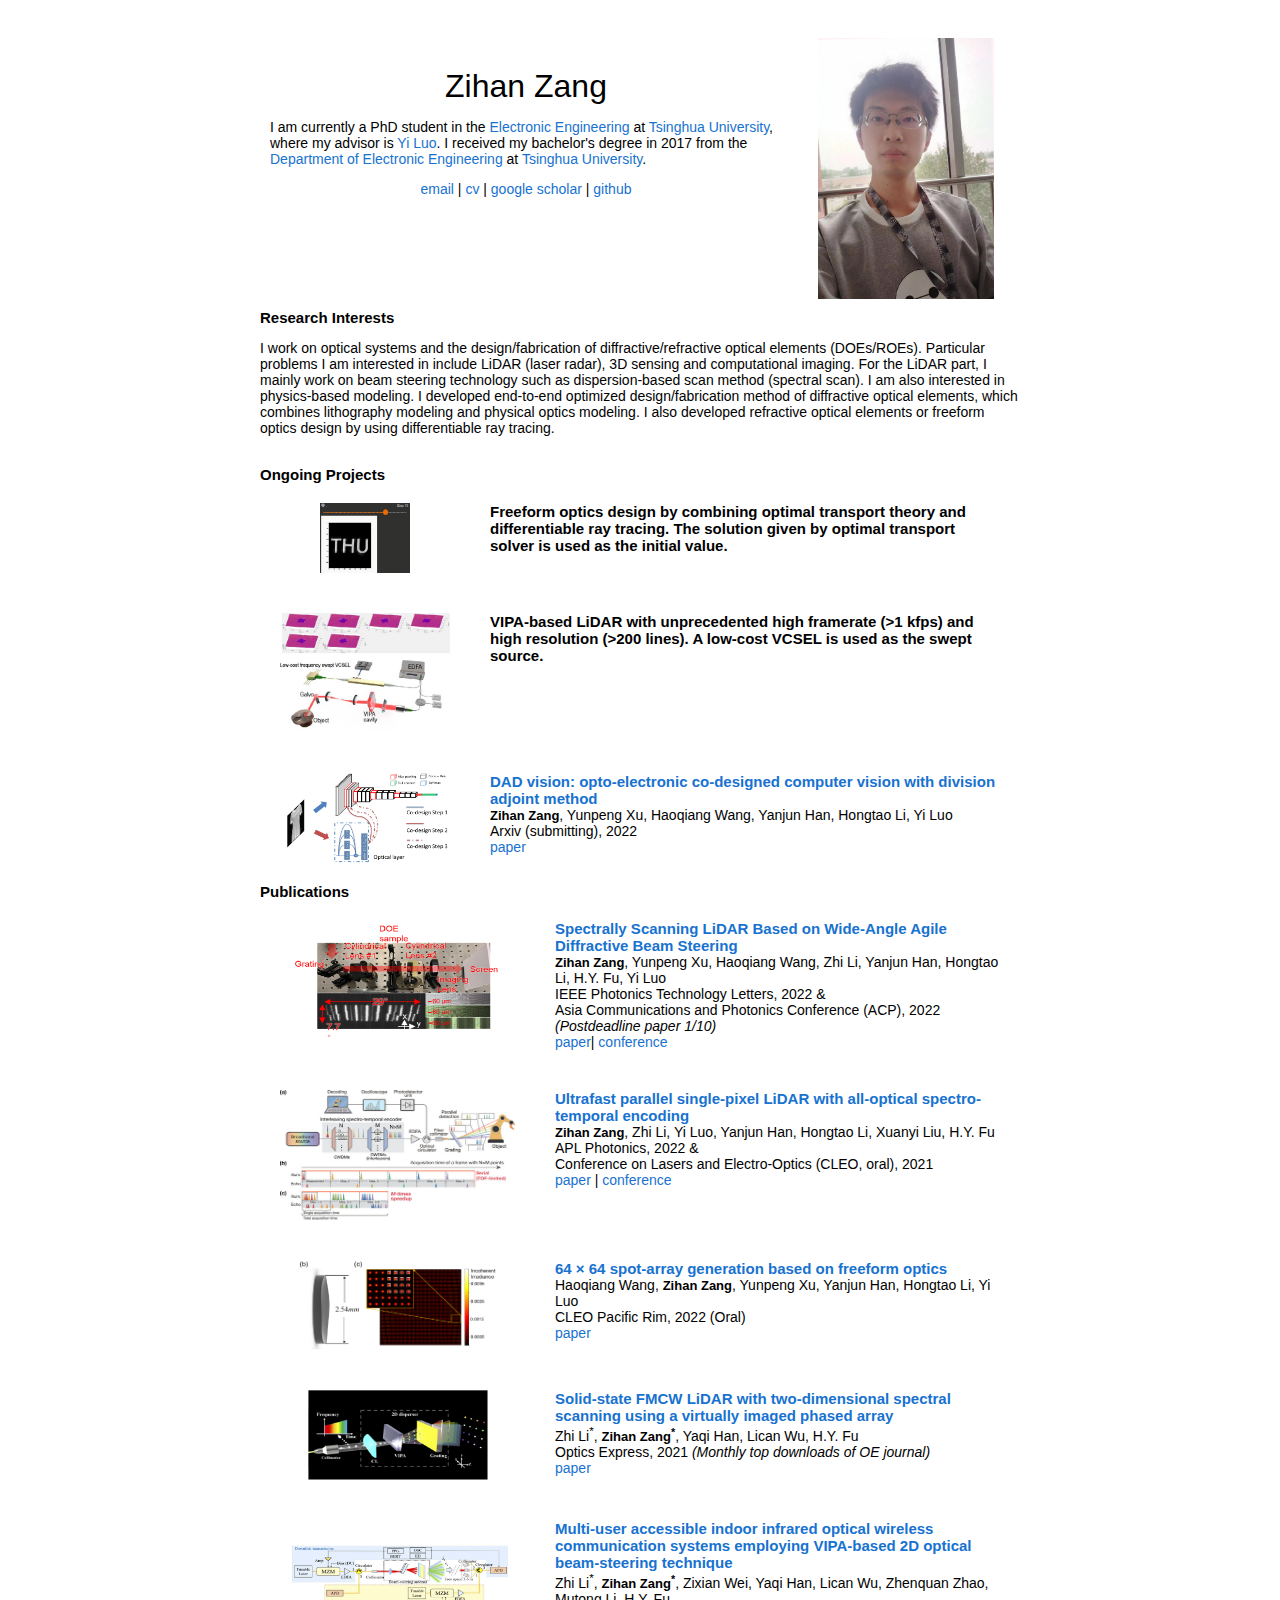
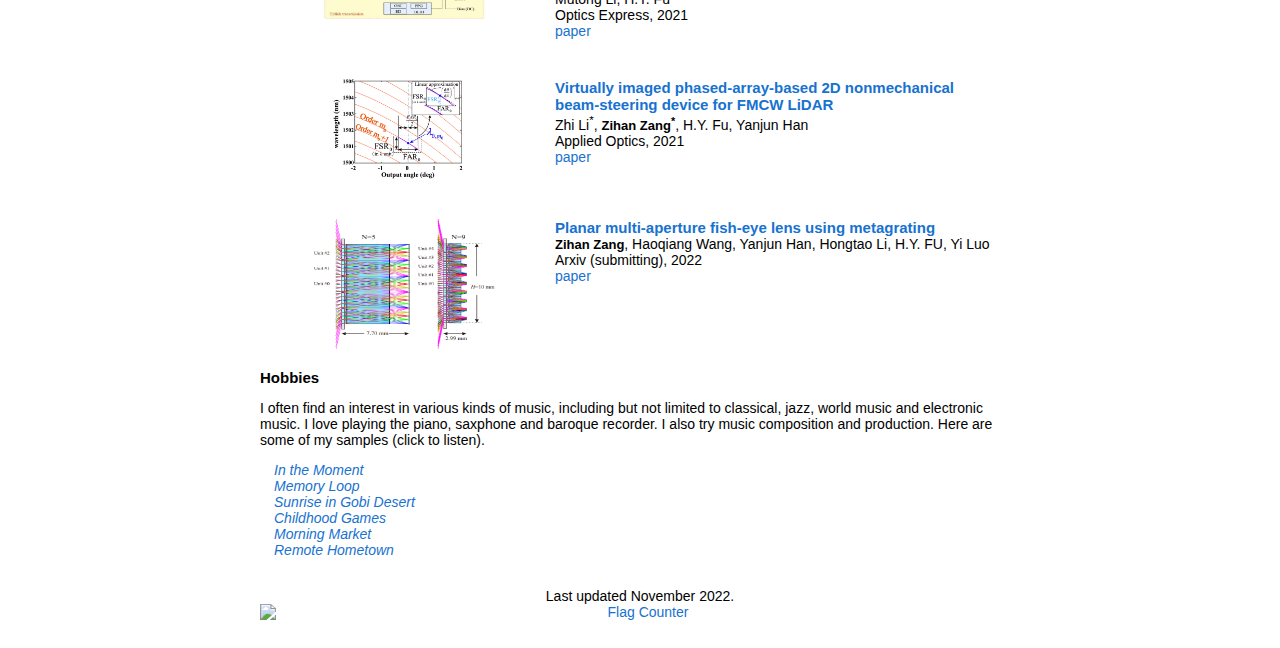
==== index.html @ 3bca5984 "ok" ====
<!DOCTYPE html PUBLIC "-//W3C//DTD HTML 4.01 Transitional//EN">
<html><head>
	<meta name="description" content="Zihan Zang">
	<meta name="keywords" content="zihan zang, computational imaging, interferometry, tsinghua university, thu">
	<meta http-equiv="Content-Type" content="text/html; charset=windows-1252">
	<link href="index_files/css.css" rel="stylesheet" type="text/css">
	<link rel="stylesheet" href="https://cdnjs.cloudflare.com/ajax/libs/font-awesome/4.7.0/css/font-awesome.min.css">
	<style type="text/css">
/* Stolen from Sergey */
/* CSS and a lot of HTML copied from Jon Barron's website. */
	a {
		color: #1772d0;
		text-decoration:none;
	}
	a:focus, a:hover { 
		color: #f09228;
		text-decoration:none;
	}
	table {
		border-collapse: collapse;
		border-spacing: 0;
	}
	body,td {
		font-family: 'Lato', Verdana, Helvetica, sans-serif;
		font-size: 14px
	}
	th {
		font-family: 'Lato', Verdana, Helvetica, sans-serif;
		font-size: 14px;
		height:100px;
		border-spacing: 0px
	}
	img {
		display: block;
  		margin-left: auto;
  		margin-right: auto;
	}
	strong {
		font-family: 'Lato', Verdana, Helvetica, sans-serif;
		font-size: 13px
	}
	</style>
	<title>Zihan Zang</title>
</head>

<body>
<table align="center" border="0" cellpadding="20" width="800">
<tbody>
<tr>
	<td>
	<table align="center" border="0" cellpadding="10" width="100%">
	<tbody>
	<tr>
		<td valign="top" width="70%">
		<p align="center">&nbsp;</p>
		<p align="center"><font size="6">Zihan Zang</font></p>

		<p>
            I am currently a PhD student in the <a href="https://www.ee.tsinghua.edu.cn/en/">Electronic Engineering</a> at <a href="https://www.tsinghua.edu.cn/en/">Tsinghua University</a>, where my advisor is <a href="https://www.ee.tsinghua.edu.cn/en/info/1054/1212.htm">Yi Luo</a>. I received my bachelor's degree in 2017 from the <a href="https://www.ee.tsinghua.edu.cn/en/">Department of Electronic Engineering</a> at <a href="https://www.tsinghua.edu.cn/en/">Tsinghua University</a>.
        </p>
		<p align="center">
            <a href="mailto:zangzh17@mails.tsinghua.edu.cn">email</a> | <a href="index_files/CV_zihan_zang.pdf">cv</a> | <a href="https://scholar.google.com/citations?user=pmxGVk8AAAAJ">google scholar</a> | <a href="https://github.com/zangzh17/">github</a>
		</p>
		</td>
		<td width="30%"><img width="85%" src="index_files/photo.jpg" alt="that's me"></td>
	</tr>
	</tbody>
	</table>

	<!-- <p><span class="heading">Visit our group website: <a href="http://xxx">group name</a>.</span></p> -->

	<span class="heading">Research Interests</span>
	<p>
		I work on optical systems and the design/fabrication of diffractive/refractive optical elements (DOEs/ROEs). Particular problems I am interested in include LiDAR (laser radar), 3D sensing and computational imaging. For the LiDAR part, I mainly work on beam steering technology such as dispersion-based scan method (spectral scan). I am also interested in physics-based modeling. I developed end-to-end optimized design/fabrication method of diffractive optical elements, which combines lithography modeling and physical optics modeling. I also developed refractive optical elements or freeform optics design by using differentiable ray tracing.
	</p><br />

	<span class="heading">Ongoing Projects</span>
	<table align="center" border="0" cellpadding="20" width="100%">
	<tbody>
		<tr>
			<td width="25%"><img src="index_files/freeform_opt.gif" alt="vision" style="border-style: none" height="70" width="90"></td>
			<td valign="top" width="75%">
			<p><span class="heading">
				Freeform optics design by combining optimal transport theory and differentiable ray tracing. The solution given by optimal transport solver is used as the initial value.</span>
			</p>
			</td>
		</tr>
		<tr>
			<td width="25%"><img src="index_files/fast_lidar.jpg" alt="vision" style="border-style: none" height="120" width="170"></td>
			<td valign="top" width="75%">
			<p><span class="heading">
				VIPA-based LiDAR with unprecedented high framerate (>1 kfps) and high resolution (>200 lines). A low-cost VCSEL is used as the swept source.</span>
			</p>
			</td>
		</tr>
		<tr>
			<td width="15%"><img src="index_files/vision.png" alt="vision" style="border-style: none" height="90" width="170"></td>
			<td valign="top" width="85%">
			<p>
				<a href="index_files/vision.pdf" id="vision"><span class="heading">DAD vision: opto-electronic co-designed computer vision with division adjoint method</span></a><br />
				<strong>Zihan Zang</strong>, Yunpeng Xu, Haoqiang Wang, Yanjun Han, Hongtao Li, Yi Luo<br />
				Arxiv (submitting), 2022 <br />
				<a href="index_files/vision.pdf">paper</a>
			</p>
			</td>
		</tr>
	</tbody></table>

	<span class="heading">Publications</span>
	<table align="center" border="0" cellpadding="20" width="100%">
	<tbody>

	<tr>
		<td width="15%"><img src="index_files/lidar1.png" alt="lidar1" style="border-style: none" height="130" width="220"></td>
		<td valign="top" width="85%">
		<p>
			<a href="https://ieeexplore.ieee.org/abstract/document/9826837/" id="lidar1"><span class="heading">Spectrally Scanning LiDAR Based on Wide-Angle Agile Diffractive Beam Steering</span></a><br />
			<strong>Zihan Zang</strong>, Yunpeng Xu, Haoqiang Wang, Zhi Li, Yanjun Han, Hongtao Li, H.Y. Fu, Yi Luo<br />
			IEEE Photonics Technology Letters, 2022 &<br />
			Asia Communications and Photonics Conference (ACP), 2022 <i>(Postdeadline paper 1/10)</i><br />
			<a href="https://ieeexplore.ieee.org/abstract/document/9826837/">paper</a>| <a href="https://opg.optica.org/abstract.cfm?uri=acpc-2021-T4D.6">conference</a>
		</p>
		</td>
	</tr>

	<tr>
		<td width="15%"><img src="index_files/lidar2.jpg" alt="lidar2" style="border-style: none" height="130" width="235"></td>
		<td valign="top" width="85%">
		<p>
			<a href="https://aip.scitation.org/doi/full/10.1063/5.0071885" id="lidar2"><span class="heading">Ultrafast parallel single-pixel LiDAR with all-optical spectro-temporal encoding</span></a><br />
			<strong>Zihan Zang</strong>, Zhi Li, Yi Luo, Yanjun Han, Hongtao Li, Xuanyi Liu, H.Y. Fu<br />
			APL Photonics, 2022 & <br />
			Conference on Lasers and Electro-Optics (CLEO, oral), 2021 <br />
			<a href="https://aip.scitation.org/doi/full/10.1063/5.0071885">paper</a> | <a href="https://ieeexplore.ieee.org/abstract/document/9571483/">conference</a>
		</p>
		</td>
	</tr>

	<tr>
		<td width="15%"><img src="index_files/freeform.png" alt="freeform" style="border-style: none" height="90" width="200"></td>
		<td valign="top" width="85%">
		<p>
			<a href="index_files/freeform.pdf" id="spot"><span class="heading">64 &times; 64 spot-array generation based on freeform optics</span></a><br />
			Haoqiang Wang, <strong>Zihan Zang</strong>, Yunpeng Xu, Yanjun Han, Hongtao Li, Yi Luo<br />
			CLEO Pacific Rim, 2022 (Oral)<br />
			<a href="index_files/freeform.pdf">paper</a>
		</p>
		</td>
	</tr>
	
	<tr>
		<td width="15%"><img src="index_files/lidar2d.jpg" alt="lidar2d" style="border-style: none" height="90" width="180"></td>
		<td valign="top" width="85%">
		<p>
			<a href="https://opg.optica.org/abstract.cfm?uri=oe-29-11-16547" id="lidar2d"><span class="heading">Solid-state FMCW LiDAR with two-dimensional spectral scanning using a virtually imaged phased array</span></a><br />
			Zhi Li<sup>*</sup>, <strong>Zihan Zang<sup>*</sup></strong>, Yaqi Han, Lican Wu, H.Y. Fu<br />
			Optics Express, 2021 <i>(Monthly top downloads of OE journal)</i><br />
		<a href="https://opg.optica.org/abstract.cfm?uri=oe-29-11-16547">paper</a>
		</p>
		</td>
	</tr>
	<tr>
		<td width="15%"><img src="index_files/comm.png" alt="comm" style="border-style: none" height="80" width="220"></td>
		<td valign="top" width="85%">
		<p>
			<a href="https://opg.optica.org/abstract.cfm?uri=oe-29-13-20175" id="comm"><span class="heading">Multi-user accessible indoor infrared optical wireless communication systems employing VIPA-based 2D optical beam-steering technique</span></a><br />
			Zhi Li<sup>*</sup>, <strong>Zihan Zang<sup>*</sup></strong>, Zixian Wei, Yaqi Han, Lican Wu, Zhenquan Zhao, Mutong Li, H.Y. Fu<br />
			Optics Express, 2021 <br />
		<a href="https://opg.optica.org/abstract.cfm?uri=oe-29-13-20175">paper</a>
		</p>
		</td>
	</tr>

	<tr>
		<td width="15%"><img src="index_files/vipa.jpg" alt="vipa" style="border-style: none" height="100" width="130"></td>
		<td valign="top" width="85%">
		<p>
			<a href="https://opg.optica.org/abstract.cfm?uri=ao-60-8-2177" id="vipa"><span class="heading">Virtually imaged phased-array-based 2D nonmechanical beam-steering device for FMCW LiDAR</span></a><br />
			Zhi Li<sup>*</sup>, <strong>Zihan Zang<sup>*</sup></strong>, H.Y. Fu, Yanjun Han<br />
			Applied Optics, 2021<br />
			<a href="https://opg.optica.org/abstract.cfm?uri=ao-60-8-2177">paper</a>
		</p>
		</td>
	</tr>

	<tr>
		<td width="15%"><img src="index_files/lens.png" alt="lens" style="border-style: none" height="130" width="200"></td>
		<td valign="top" width="85%">
		<p>
			<a href="https://arxiv.org/abs/2106.07872" id="lens"><span class="heading">Planar multi-aperture fish-eye lens using metagrating</span></a><br />
			<strong>Zihan Zang</strong>, Haoqiang Wang, Yanjun Han, Hongtao Li, H.Y. FU, Yi Luo<br />
			Arxiv (submitting), 2022<br />
			<a href="https://arxiv.org/abs/2106.07872">paper</a>
		</p>
		</td>
	</tr>
	

	</tbody></table>

	<span class="heading">Hobbies</span>
	<p>
		I often find an interest in various kinds of music, including but not limited to classical, jazz, world music and electronic music. I love playing the piano, saxphone and baroque recorder. I also try music composition and production. Here are some of my samples (click to listen). <br />
	</p>
	<p>
		&emsp;<a href="index_files/In-the-Moment.mp3"><i>In the Moment</i></a> <br/>
		&emsp;<a href="index_files/Memory-Loop.mp3"><i>Memory Loop</i></a> <br/>
		&emsp;<a href="index_files/Sunrise-in-Gobi-Desert.mp3"><i>Sunrise in Gobi Desert</i></a> <br/>
		&emsp;<a href="index_files/Childhood-Games.mp3"><i>Childhood Games</i></a> <br/>
		&emsp;<a href="index_files/Morning-Market.mp3"><i>Morning Market</i></a> <br/>
		&emsp;<a href="index_files/Remote-Hometown.mp3"><i>Remote Hometown</i></a> <br/>
	</p><br />

<!-- <span class="heading">Teaching</span>
	<p><a href="http://xxx"><span class="heading">CS283 Computer Vision - Fall 2010, 2012-2016 (Harvard, teaching fellow)</span></a></p> -->

<!-- <span class="heading">Code</span>
	<p>Code for projects is hosted at the <a href="https://github.com/xxx">xxx account</a>. I use the coding and style conventions described <a href="https://github.com/igkiou/cpp_dev">here</a> in all of my projects.</p> -->

<div style="text-align:center; vertical-align:middle;">
	<span>Last updated November 2022.</span> <a href="https://info.flagcounter.com/65yp"><img src="https://s01.flagcounter.com/count/65yp/bg_FFFFFF/txt_000000/border_CCCCCC/columns_3/maxflags_12/viewers_0/labels_0/pageviews_0/flags_0/percent_0/" alt="Flag Counter" border="0"></a>
</div>

</body></html>
---- index_files/css.css ----
@font-face {
    font-family: 'Lato';
    font-style: normal;
    font-weight: 400;
    src: local('Lato Regular'), local('Lato-Regular'), url(http://themes.googleusercontent.com/static/fonts/lato/v6/9k-RPmcnxYEPm8CNFsH2gg.woff) format('woff');
  }
  @font-face {
    font-family: 'Lato';
    font-style: normal;
    font-weight: 700;
    src: local('Lato Bold'), local('Lato-Bold'), url(http://themes.googleusercontent.com/static/fonts/lato/v6/wkfQbvfT_02e2IWO3yYueQ.woff) format('woff');
  }
  @font-face {
    font-family: 'Lato';
    font-style: italic;
    font-weight: 400;
    src: local('Lato Italic'), local('Lato-Italic'), url(http://themes.googleusercontent.com/static/fonts/lato/v6/oUan5VrEkpzIazlUe5ieaA.woff) format('woff');
  }
  @font-face {
    font-family: 'Lato';
    font-style: italic;
    font-weight: 700;
    src: local('Lato Bold Italic'), local('Lato-BoldItalic'), url(http://themes.googleusercontent.com/static/fonts/lato/v6/HkF_qI1x_noxlxhrhMQYED8E0i7KZn-EPnyo3HZu7kw.woff) format('woff');
  }
  
  .heading {
    font-family: 'Lato',Verdana,Helvetica,sans-serif;
    font-size: 15px;
    font-weight: 700;
  }
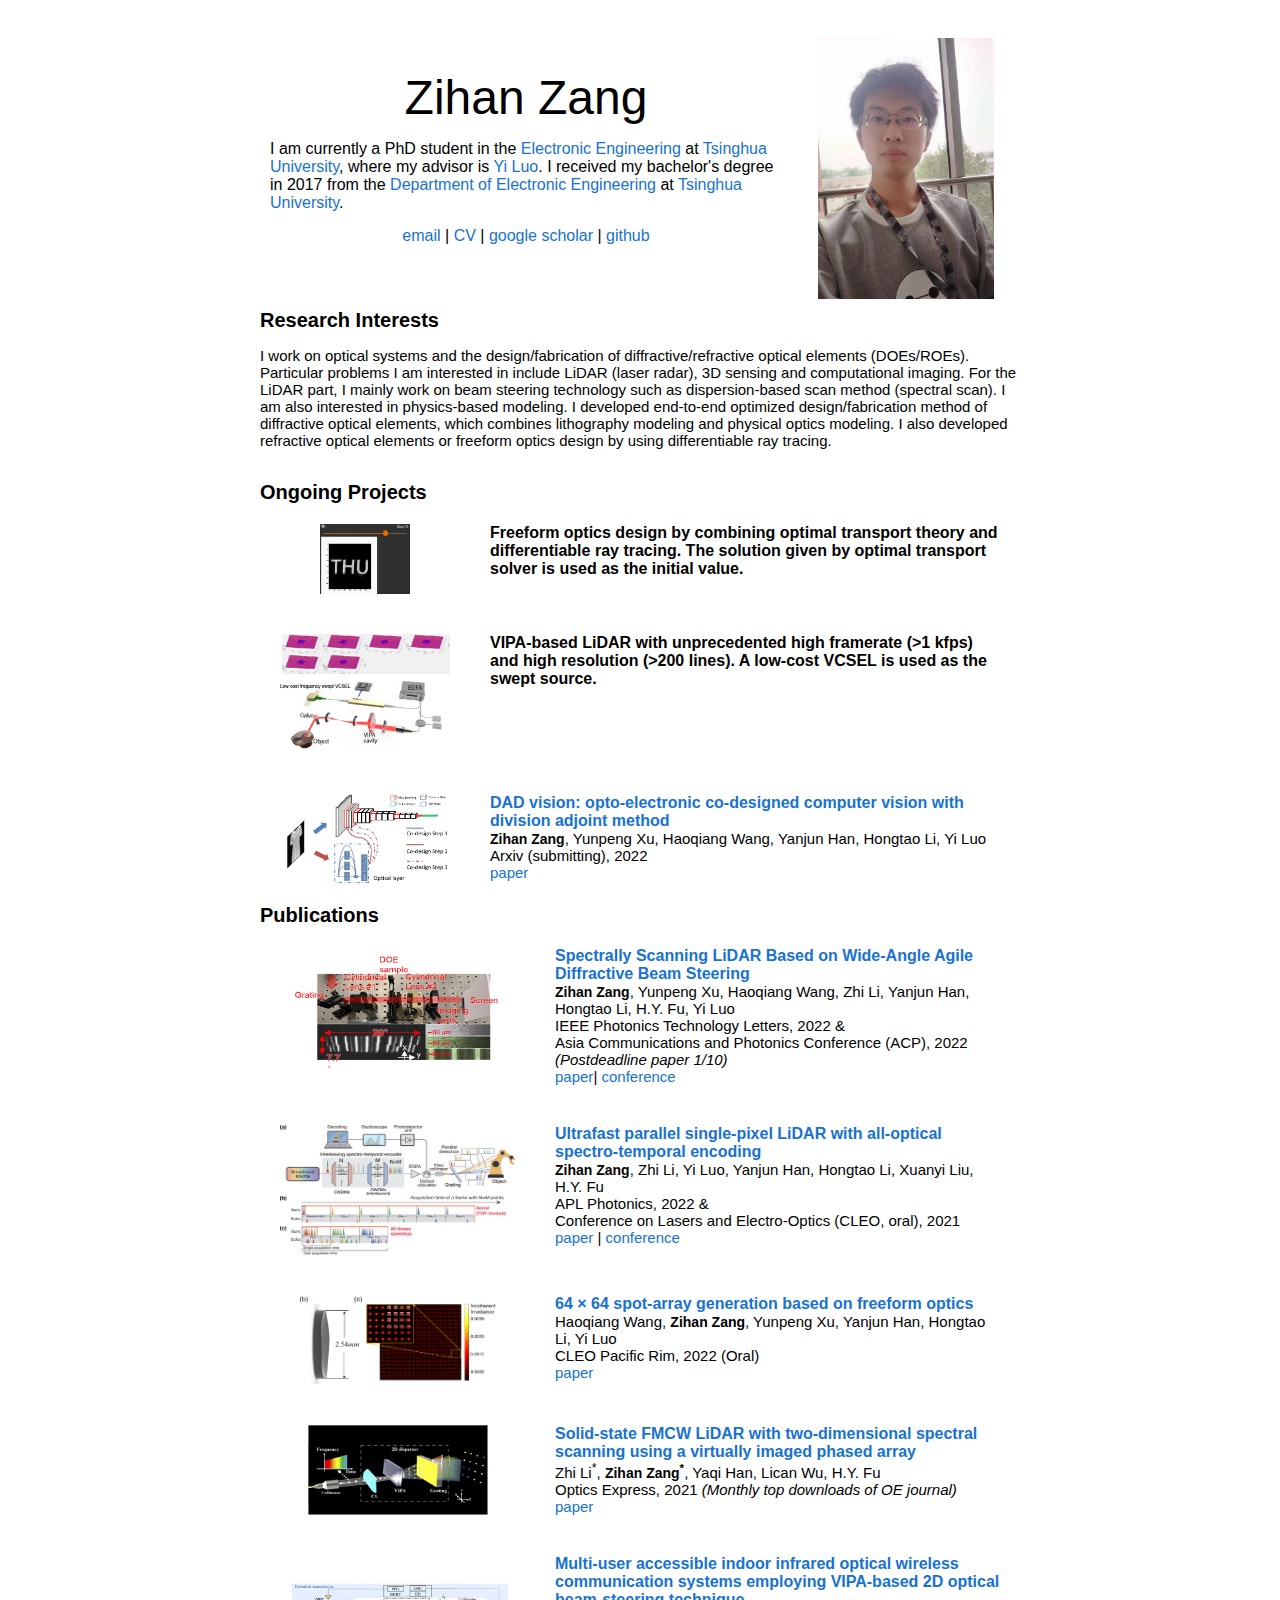
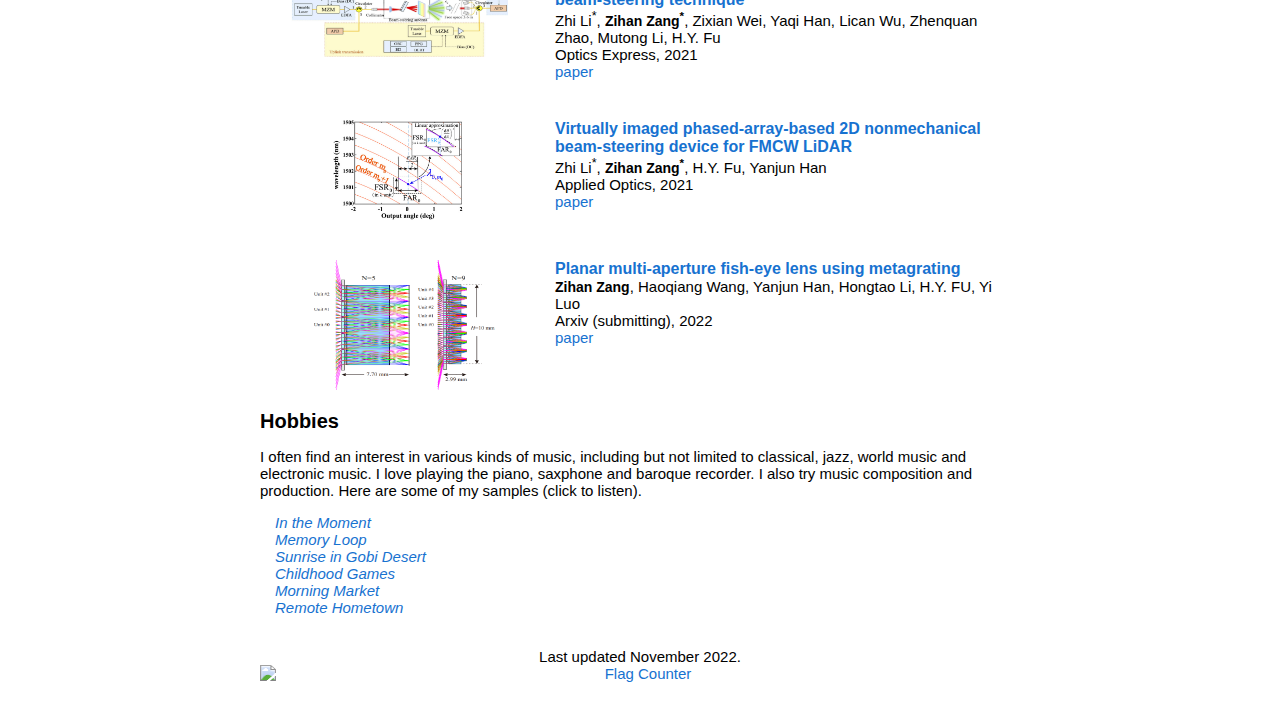
==== commit 18eaee89: "ok" ====
--- a/index.html
+++ b/index.html
@@ -22,11 +22,11 @@
 	}
 	body,td {
 		font-family: 'Lato', Verdana, Helvetica, sans-serif;
-		font-size: 14px
+		font-size: 15px
 	}
 	th {
 		font-family: 'Lato', Verdana, Helvetica, sans-serif;
-		font-size: 14px;
+		font-size: 15px;
 		height:100px;
 		border-spacing: 0px
 	}
@@ -37,7 +37,7 @@
 	}
 	strong {
 		font-family: 'Lato', Verdana, Helvetica, sans-serif;
-		font-size: 13px
+		font-size: 14px
 	}
 	</style>
 	<title>Zihan Zang</title>
@@ -53,13 +53,15 @@
 	<tr>
 		<td valign="top" width="70%">
 		<p align="center">&nbsp;</p>
-		<p align="center"><font size="6">Zihan Zang</font></p>
-
-		<p>
+		<p align="center"><font size="7">Zihan Zang</font></p>
+
+		<p><font size="3">
             I am currently a PhD student in the <a href="https://www.ee.tsinghua.edu.cn/en/">Electronic Engineering</a> at <a href="https://www.tsinghua.edu.cn/en/">Tsinghua University</a>, where my advisor is <a href="https://www.ee.tsinghua.edu.cn/en/info/1054/1212.htm">Yi Luo</a>. I received my bachelor's degree in 2017 from the <a href="https://www.ee.tsinghua.edu.cn/en/">Department of Electronic Engineering</a> at <a href="https://www.tsinghua.edu.cn/en/">Tsinghua University</a>.
+			</font>
         </p>
-		<p align="center">
-            <a href="mailto:zangzh17@mails.tsinghua.edu.cn">email</a> | <a href="index_files/CV_zihan_zang.pdf">cv</a> | <a href="https://scholar.google.com/citations?user=pmxGVk8AAAAJ">google scholar</a> | <a href="https://github.com/zangzh17/">github</a>
+		<p align="center"><font size="3">
+            <a href="mailto:zangzh17@mails.tsinghua.edu.cn">email</a> | <a href="index_files/CV_zihan_zang.pdf">CV</a> | <a href="https://scholar.google.com/citations?user=pmxGVk8AAAAJ">google scholar</a> | <a href="https://github.com/zangzh17/">github</a>
+		</font>
 		</p>
 		</td>
 		<td width="30%"><img width="85%" src="index_files/photo.jpg" alt="that's me"></td>
@@ -69,12 +71,12 @@
 
 	<!-- <p><span class="heading">Visit our group website: <a href="http://xxx">group name</a>.</span></p> -->
 
-	<span class="heading">Research Interests</span>
+	<span class="h1">Research Interests</span>
 	<p>
 		I work on optical systems and the design/fabrication of diffractive/refractive optical elements (DOEs/ROEs). Particular problems I am interested in include LiDAR (laser radar), 3D sensing and computational imaging. For the LiDAR part, I mainly work on beam steering technology such as dispersion-based scan method (spectral scan). I am also interested in physics-based modeling. I developed end-to-end optimized design/fabrication method of diffractive optical elements, which combines lithography modeling and physical optics modeling. I also developed refractive optical elements or freeform optics design by using differentiable ray tracing.
 	</p><br />
 
-	<span class="heading">Ongoing Projects</span>
+	<span class="h1">Ongoing Projects</span>
 	<table align="center" border="0" cellpadding="20" width="100%">
 	<tbody>
 		<tr>
@@ -106,7 +108,7 @@
 		</tr>
 	</tbody></table>
 
-	<span class="heading">Publications</span>
+	<span class="h1">Publications</span>
 	<table align="center" border="0" cellpadding="20" width="100%">
 	<tbody>
 
@@ -198,7 +200,7 @@
 
 	</tbody></table>
 
-	<span class="heading">Hobbies</span>
+	<span class="h1">Hobbies</span>
 	<p>
 		I often find an interest in various kinds of music, including but not limited to classical, jazz, world music and electronic music. I love playing the piano, saxphone and baroque recorder. I also try music composition and production. Here are some of my samples (click to listen). <br />
 	</p>
--- a/index_files/css.css
+++ b/index_files/css.css
@@ -25,6 +25,11 @@
   
   .heading {
     font-family: 'Lato',Verdana,Helvetica,sans-serif;
-    font-size: 15px;
+    font-size: 16px;
+    font-weight: 700;
+  }
+  .h1 {
+    font-family: 'Lato',Verdana,Helvetica,sans-serif;
+    font-size: 20px;
     font-weight: 700;
   }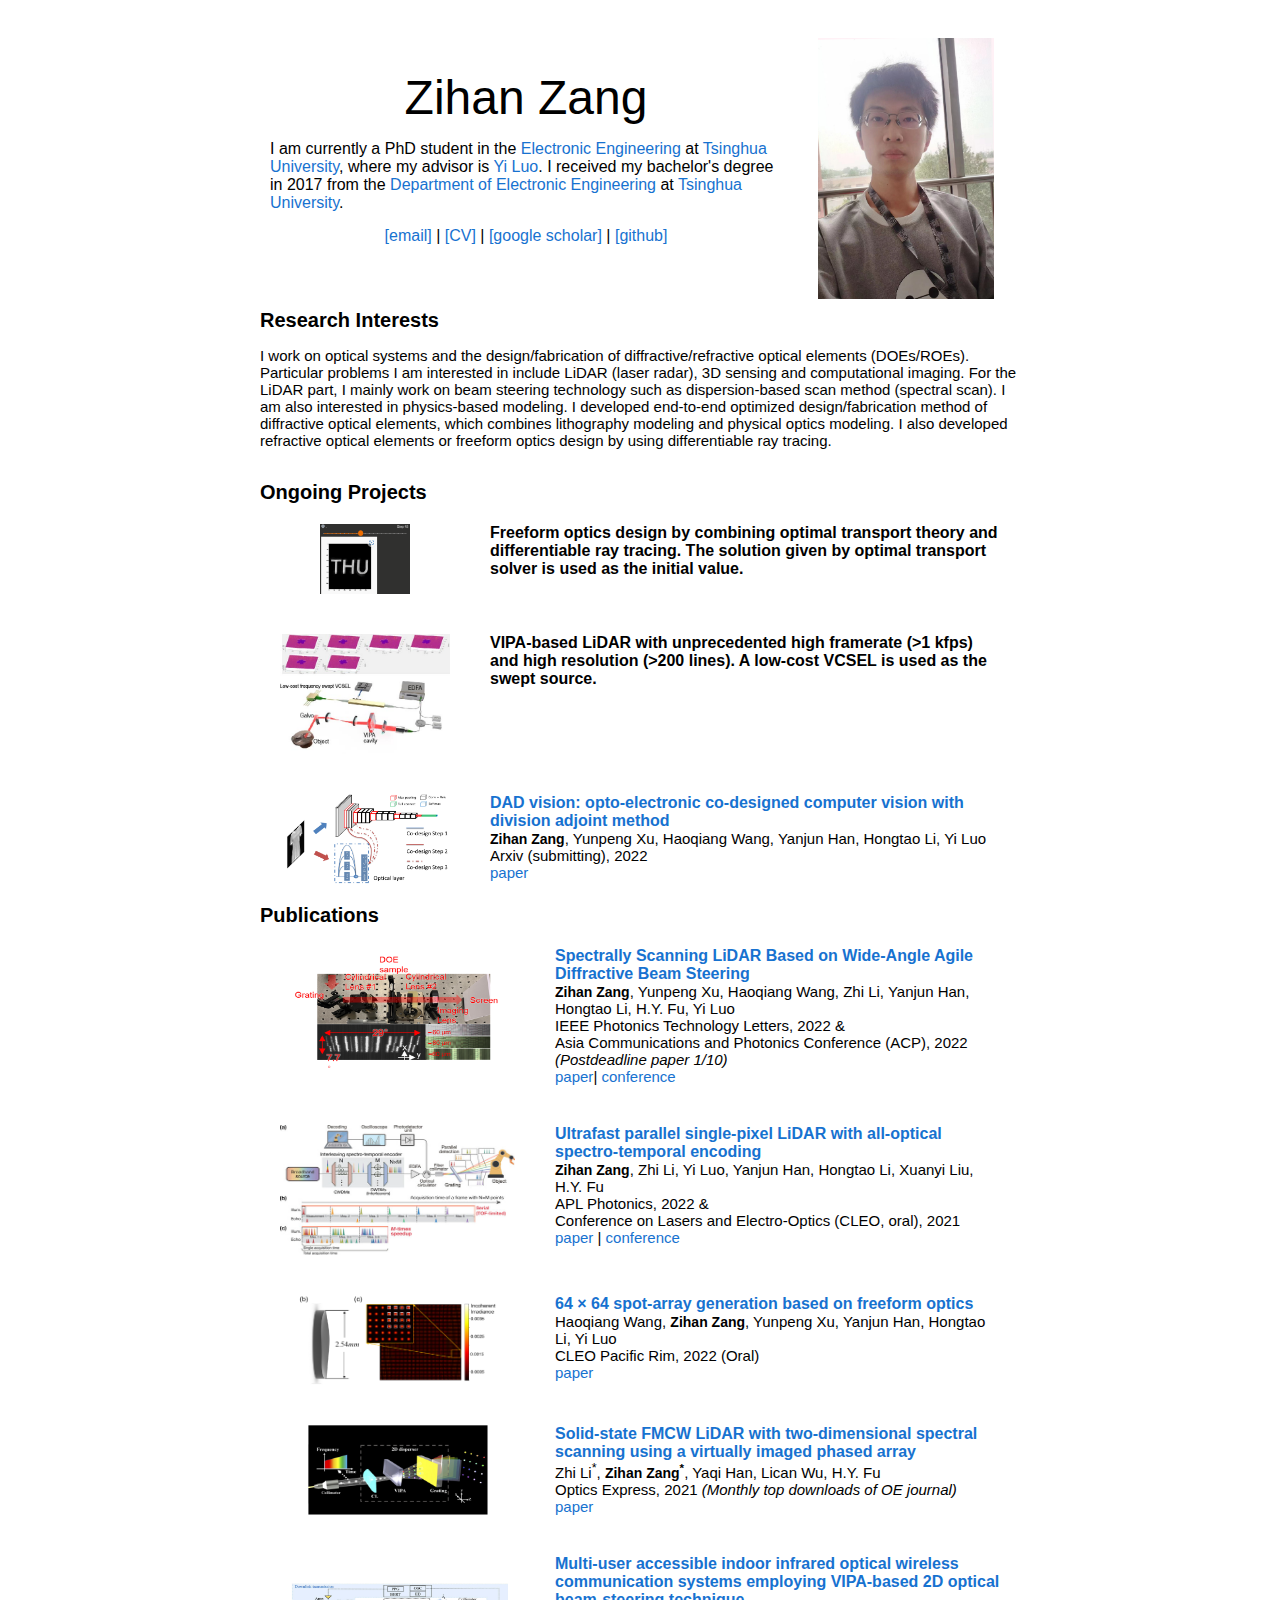
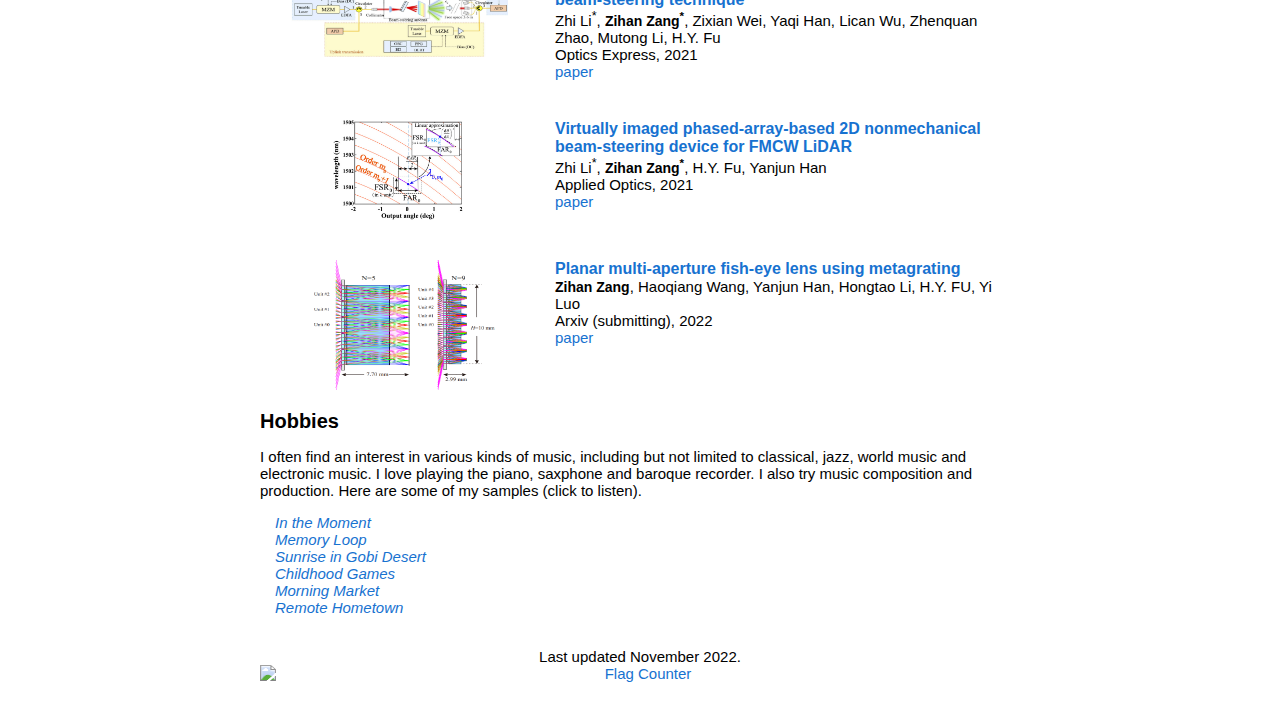
==== commit 58b48325: "ok" ====
--- a/index.html
+++ b/index.html
@@ -60,7 +60,7 @@
 			</font>
         </p>
 		<p align="center"><font size="3">
-            <a href="mailto:zangzh17@mails.tsinghua.edu.cn">email</a> | <a href="index_files/CV_zihan_zang.pdf">CV</a> | <a href="https://scholar.google.com/citations?user=pmxGVk8AAAAJ">google scholar</a> | <a href="https://github.com/zangzh17/">github</a>
+            <a href="mailto:zangzh17@mails.tsinghua.edu.cn">[email]</a> | <a href="index_files/CV_zihan_zang.pdf">[CV]</a> | <a href="https://scholar.google.com/citations?user=pmxGVk8AAAAJ">[google scholar]</a> | <a href="https://github.com/zangzh17/">[github]</a>
 		</font>
 		</p>
 		</td>
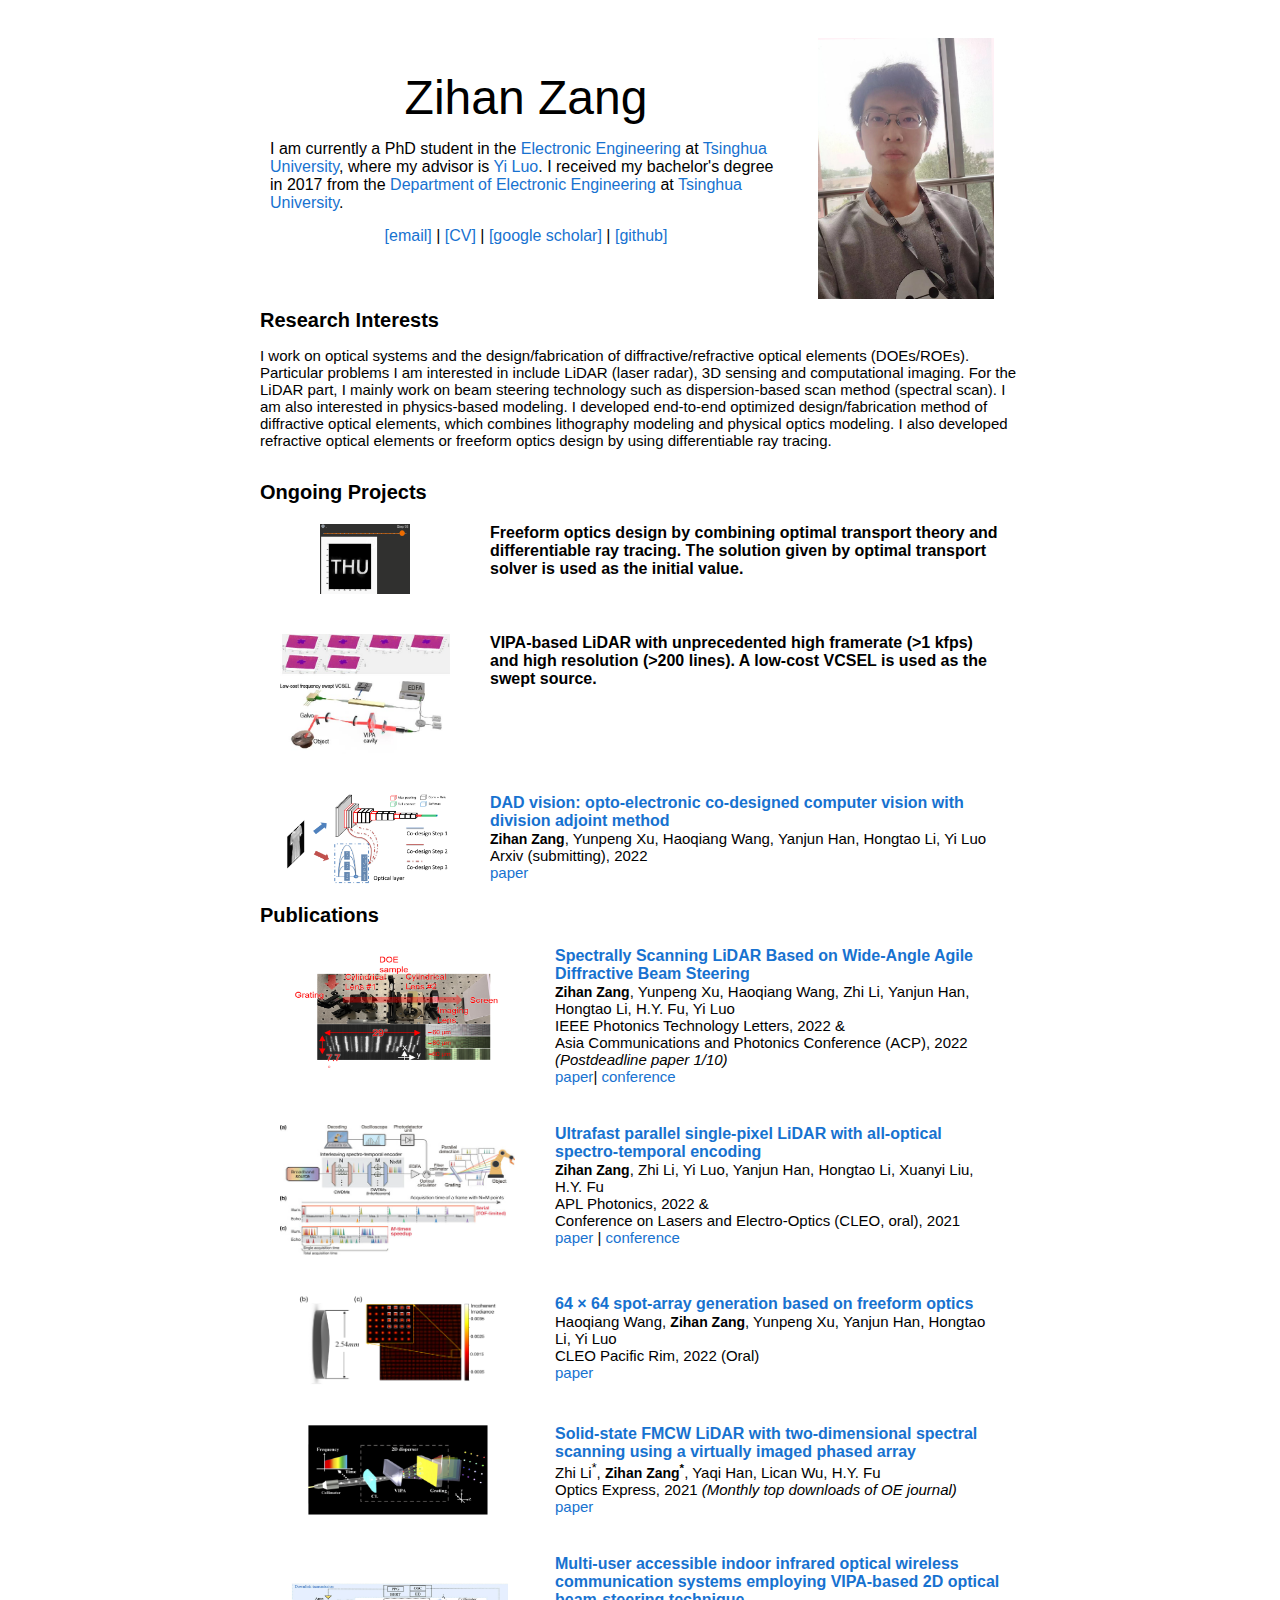
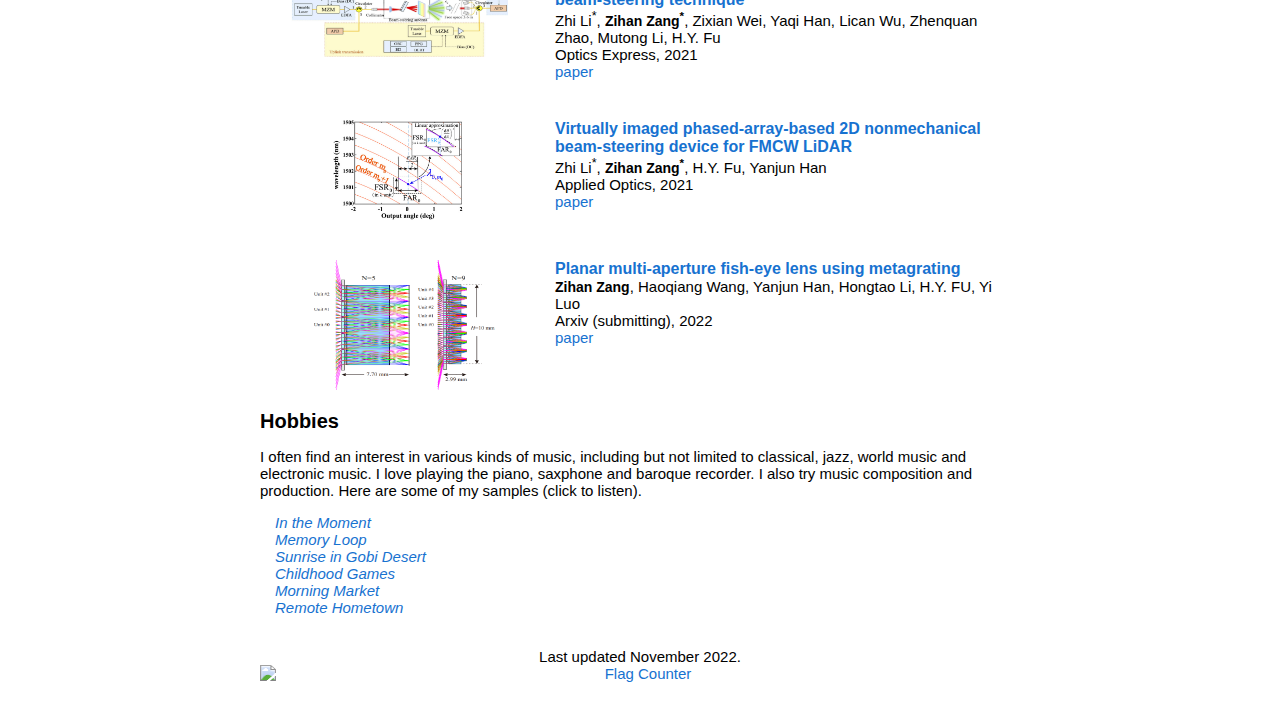
==== commit c466dffa: "ok" ====
--- a/index.html
+++ b/index.html
@@ -60,7 +60,7 @@
 			</font>
         </p>
 		<p align="center"><font size="3">
-            <a href="mailto:zangzh17@mails.tsinghua.edu.cn">[email]</a> | <a href="index_files/CV_zihan_zang.pdf">[CV]</a> | <a href="https://scholar.google.com/citations?user=pmxGVk8AAAAJ">[google scholar]</a> | <a href="https://github.com/zangzh17/">[github]</a>
+            <a href="mailto:zangzh17@mails.tsinghua.edu.cn"> [email] </a> | <a href="index_files/CV_zihan_zang.pdf"> [CV] </a> | <a href="https://scholar.google.com/citations?user=pmxGVk8AAAAJ"> [google scholar] </a> | <a href="https://github.com/zangzh17/"> [github] </a>
 		</font>
 		</p>
 		</td>
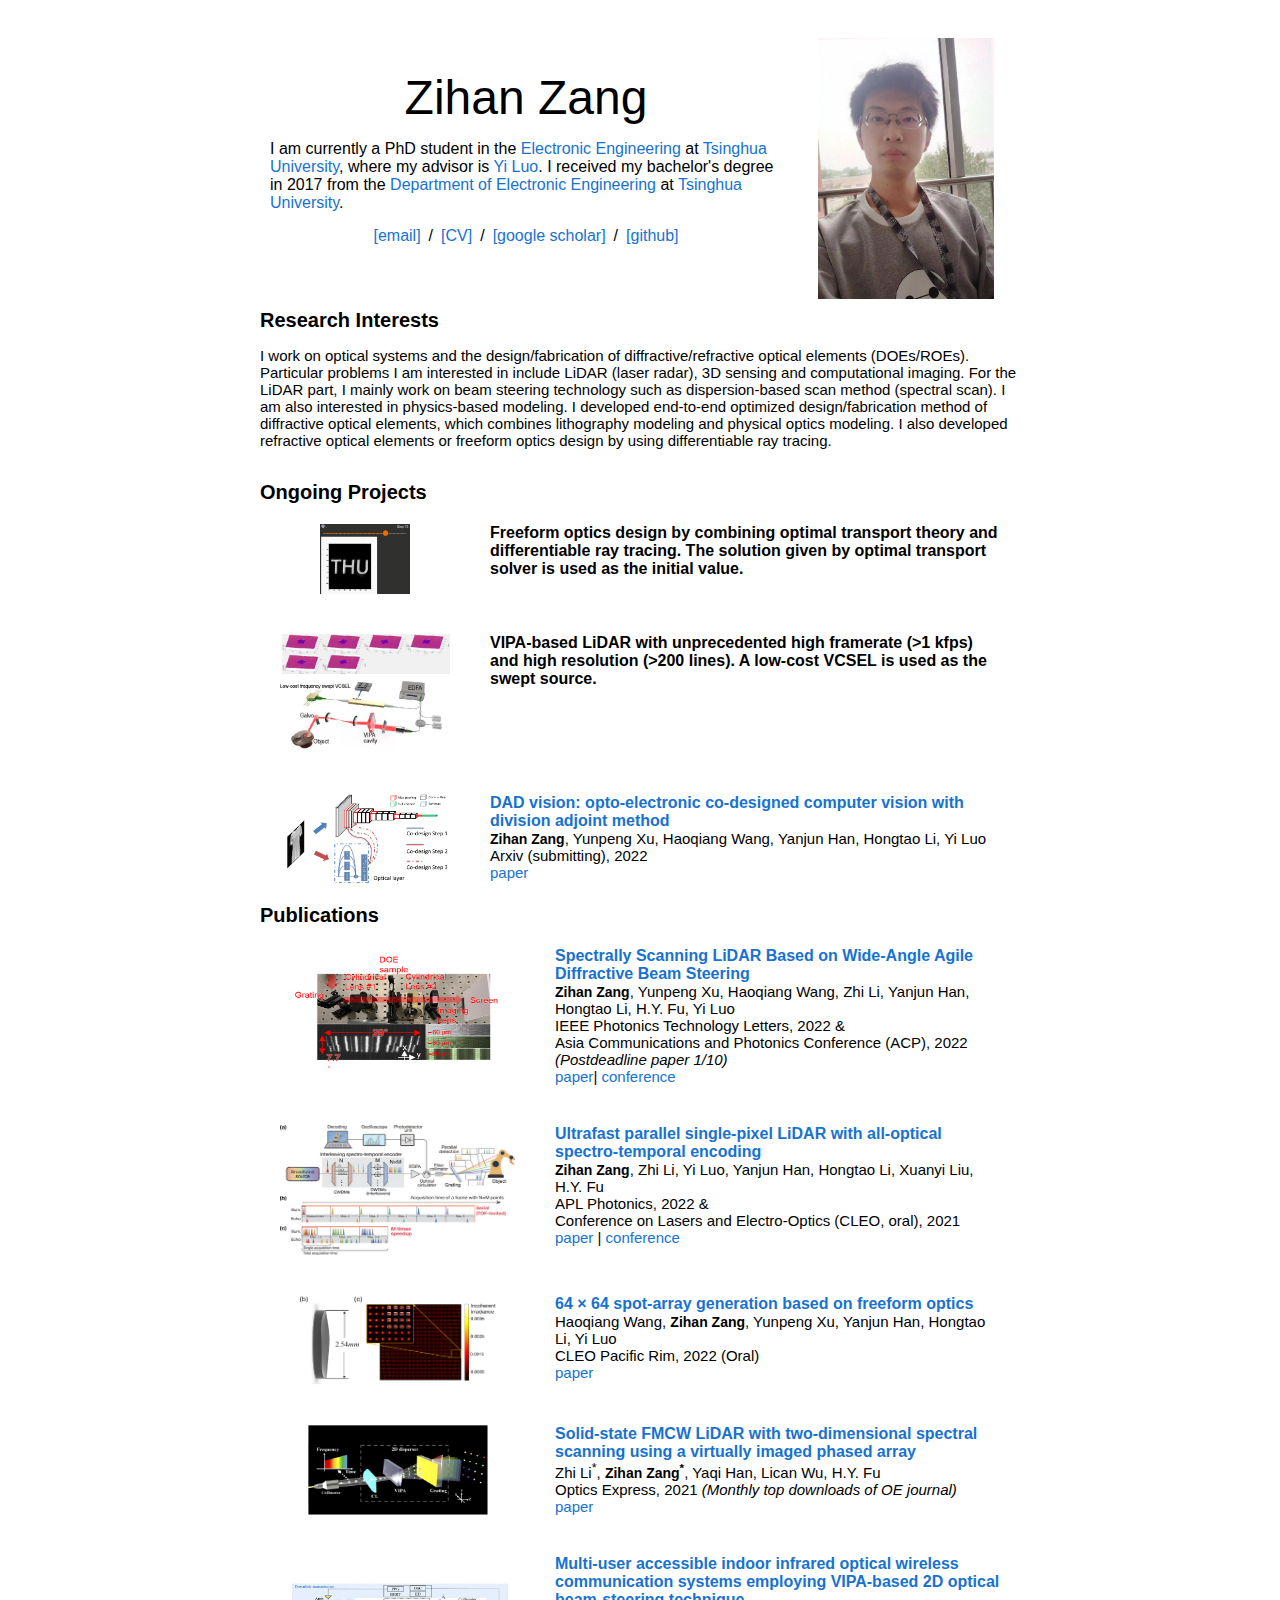
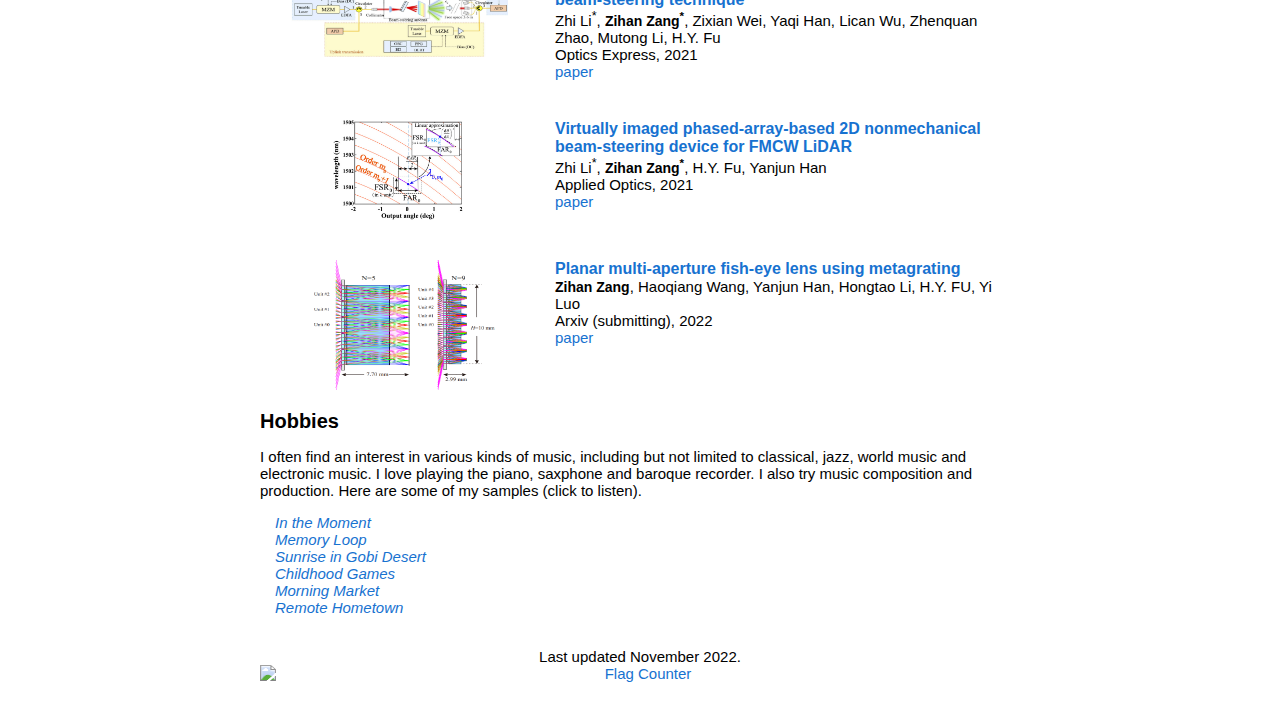
==== commit 027a4f26: "ok" ====
--- a/index.html
+++ b/index.html
@@ -60,7 +60,7 @@
 			</font>
         </p>
 		<p align="center"><font size="3">
-            <a href="mailto:zangzh17@mails.tsinghua.edu.cn"> [email] </a> | <a href="index_files/CV_zihan_zang.pdf"> [CV] </a> | <a href="https://scholar.google.com/citations?user=pmxGVk8AAAAJ"> [google scholar] </a> | <a href="https://github.com/zangzh17/"> [github] </a>
+            <a href="mailto:zangzh17@mails.tsinghua.edu.cn">[email]</a>&ensp;/&ensp;<a href="index_files/CV_zihan_zang.pdf">[CV]</a>&ensp;/&ensp;<a href="https://scholar.google.com/citations?user=pmxGVk8AAAAJ">[google scholar]</a>&ensp;/&ensp;<a href="https://github.com/zangzh17/">[github]</a>
 		</font>
 		</p>
 		</td>
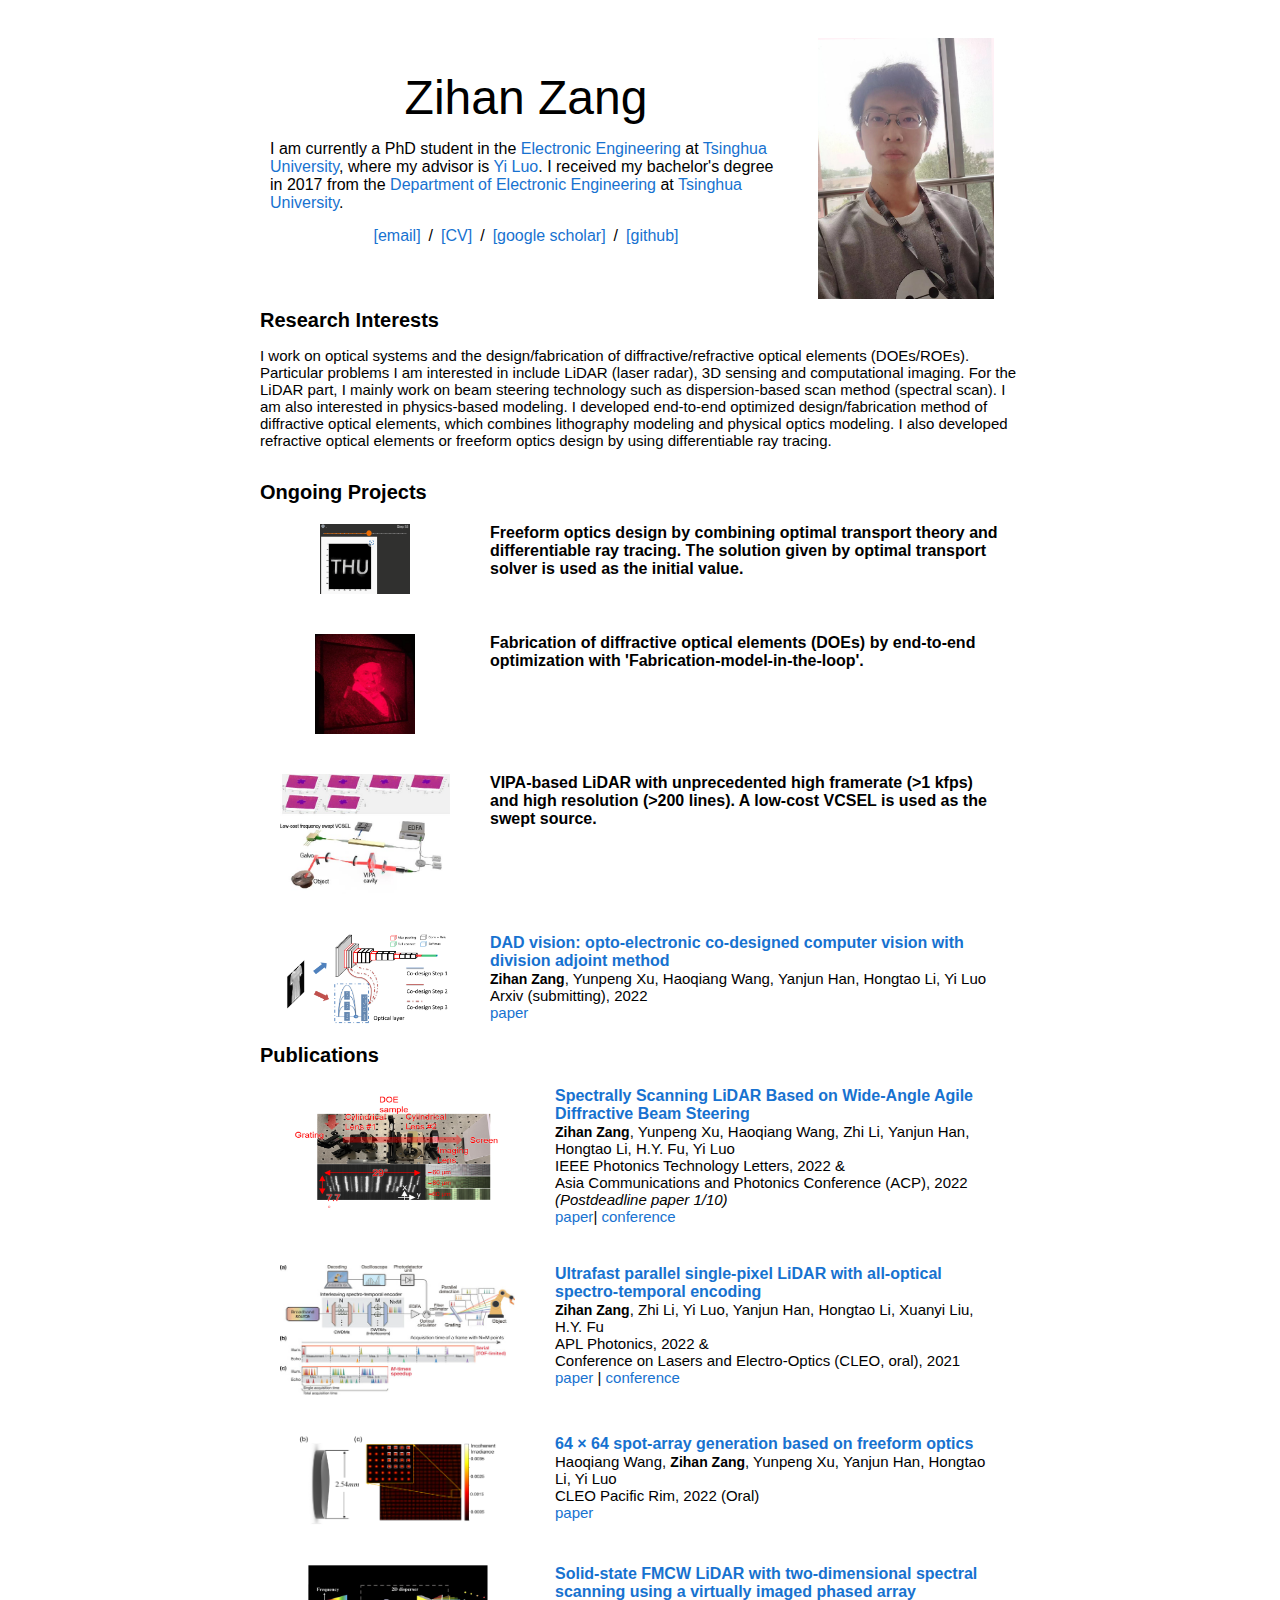
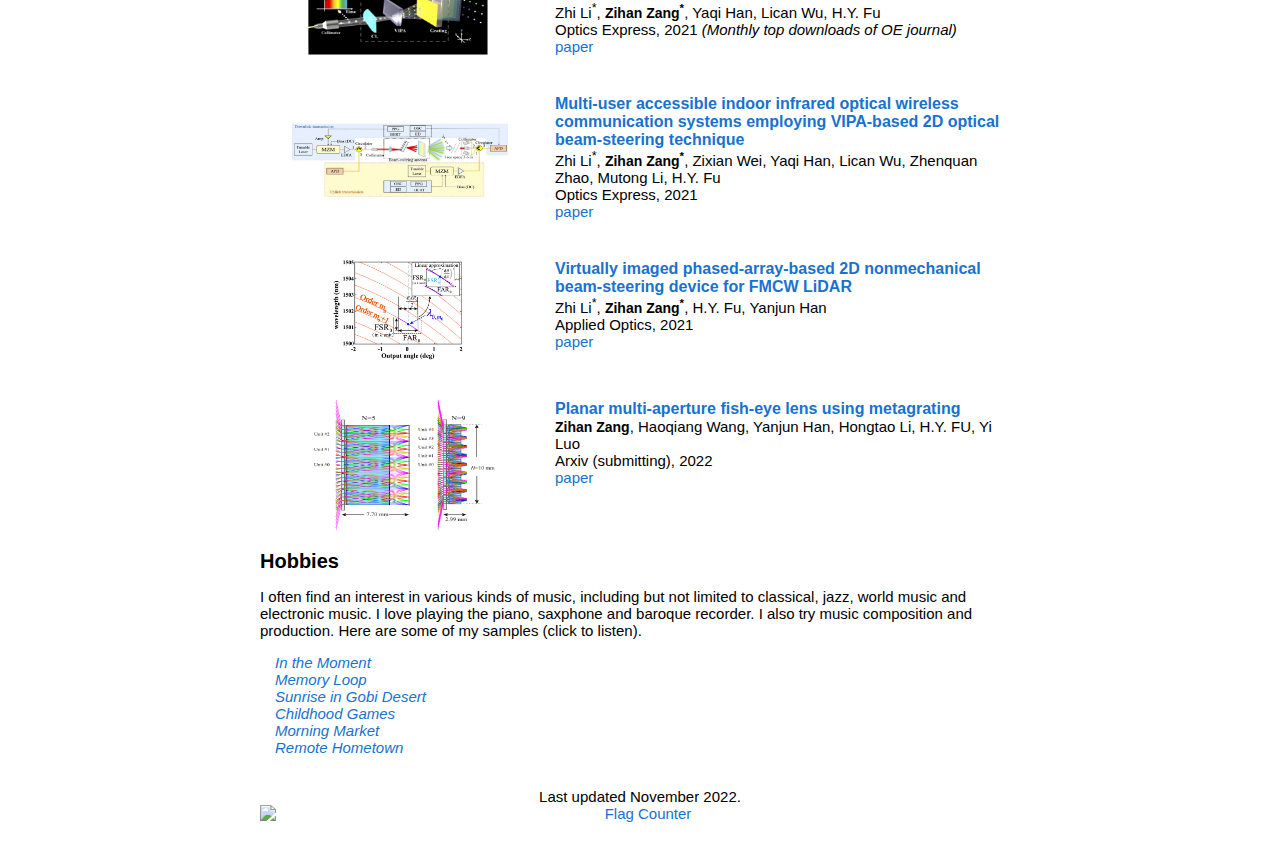
==== commit b41c8f6b: "ok" ====
--- a/index.html
+++ b/index.html
@@ -88,6 +88,14 @@
 			</td>
 		</tr>
 		<tr>
+			<td width="25%"><img src="index_files/gauss.jpg" alt="vision" style="border-style: none" height="100" width="100"></td>
+			<td valign="top" width="75%">
+			<p><span class="heading">
+				Fabrication of diffractive optical elements (DOEs) by end-to-end optimization with 'Fabrication-model-in-the-loop'.</span>
+			</p>
+			</td>
+		</tr>
+		<tr>
 			<td width="25%"><img src="index_files/fast_lidar.jpg" alt="vision" style="border-style: none" height="120" width="170"></td>
 			<td valign="top" width="75%">
 			<p><span class="heading">
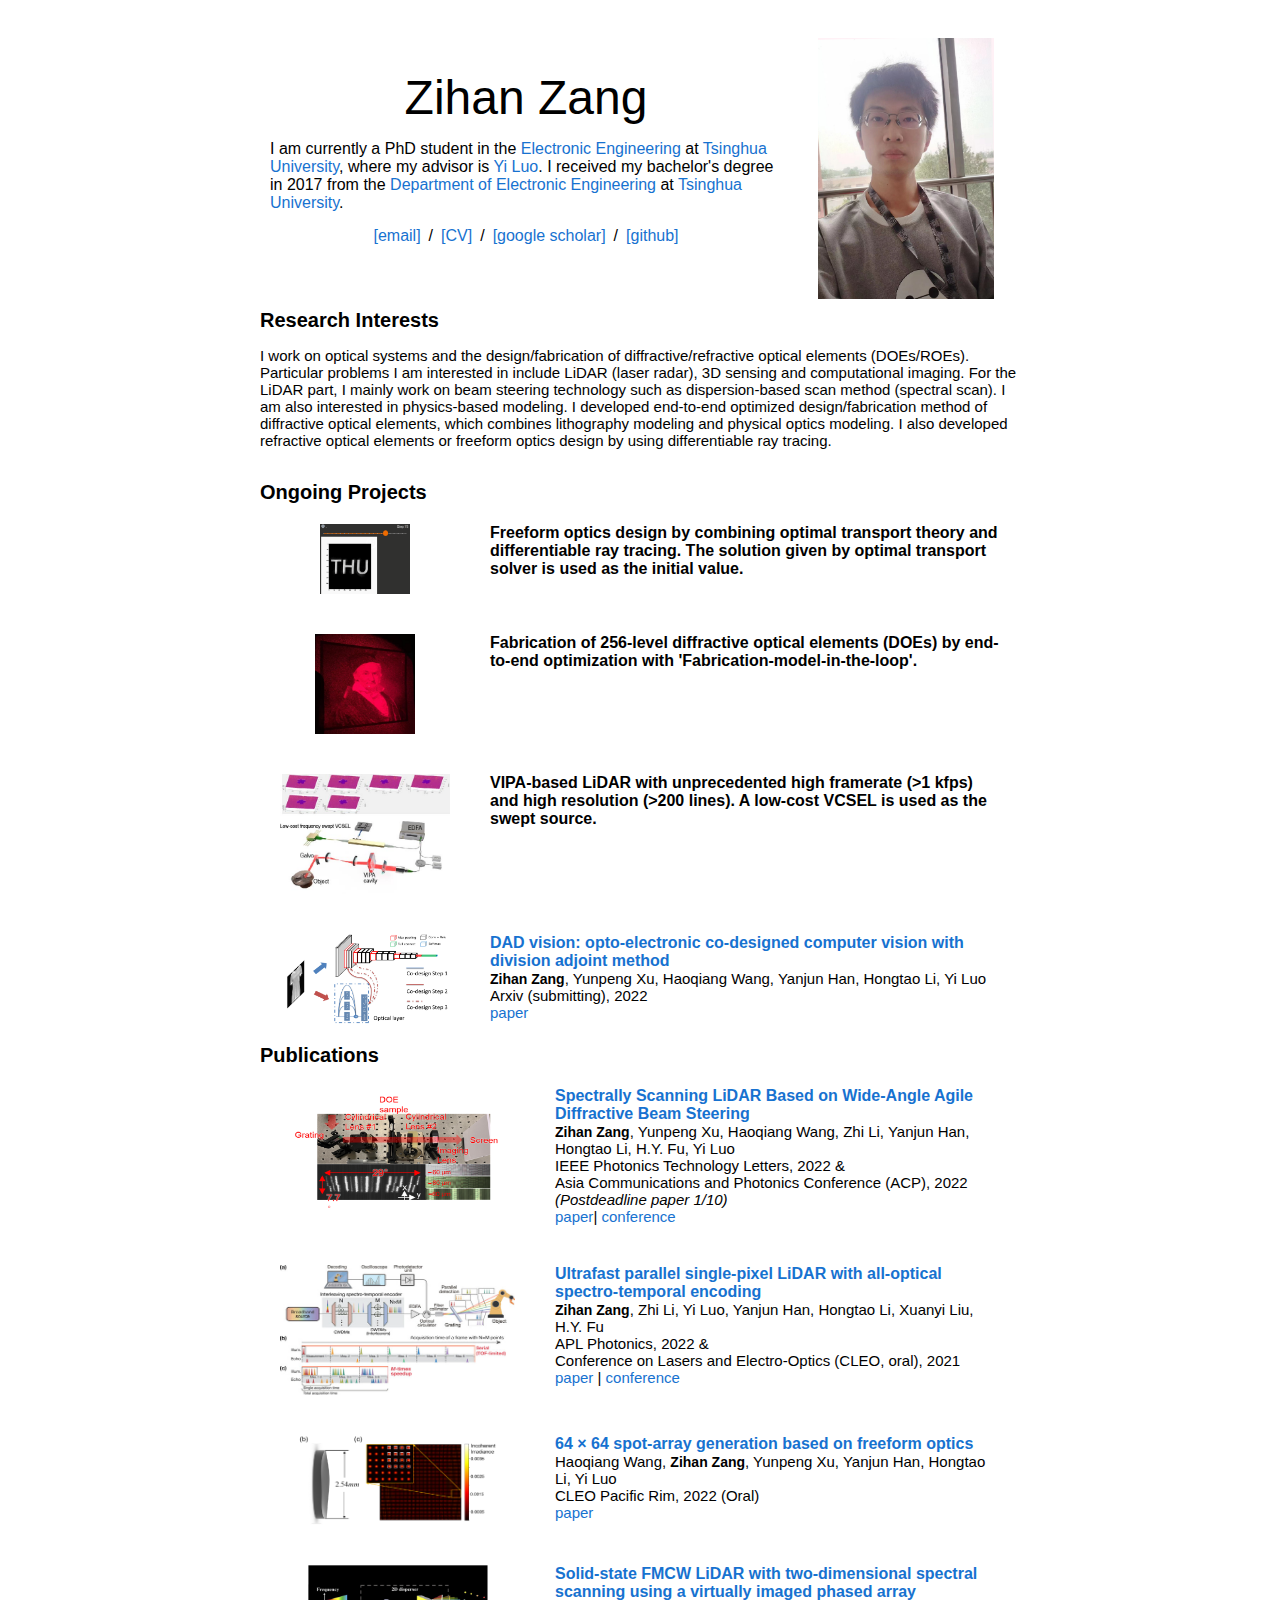
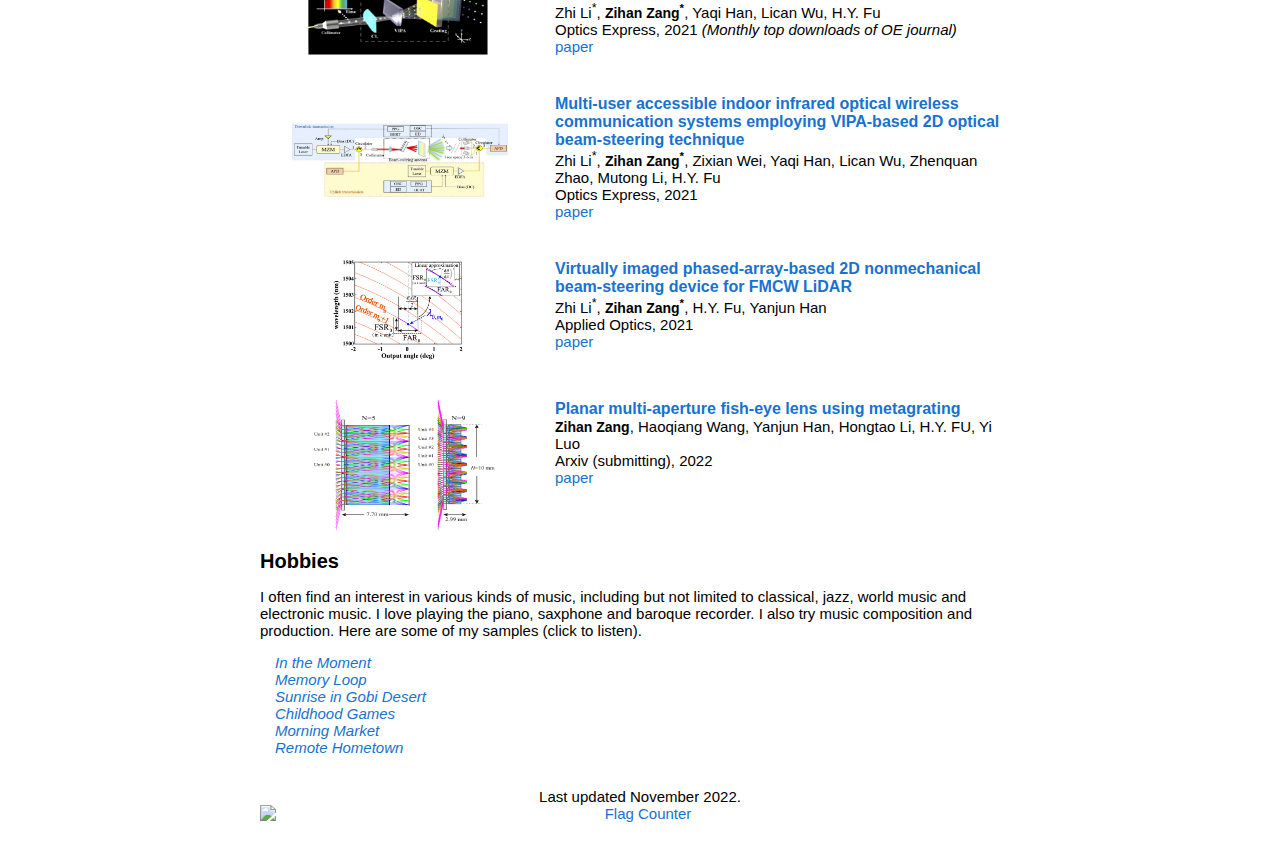
==== commit 27630850: "ok" ====
--- a/index.html
+++ b/index.html
@@ -91,7 +91,7 @@
 			<td width="25%"><img src="index_files/gauss.jpg" alt="vision" style="border-style: none" height="100" width="100"></td>
 			<td valign="top" width="75%">
 			<p><span class="heading">
-				Fabrication of diffractive optical elements (DOEs) by end-to-end optimization with 'Fabrication-model-in-the-loop'.</span>
+				Fabrication of 256-level diffractive optical elements (DOEs) by end-to-end optimization with 'Fabrication-model-in-the-loop'.</span>
 			</p>
 			</td>
 		</tr>
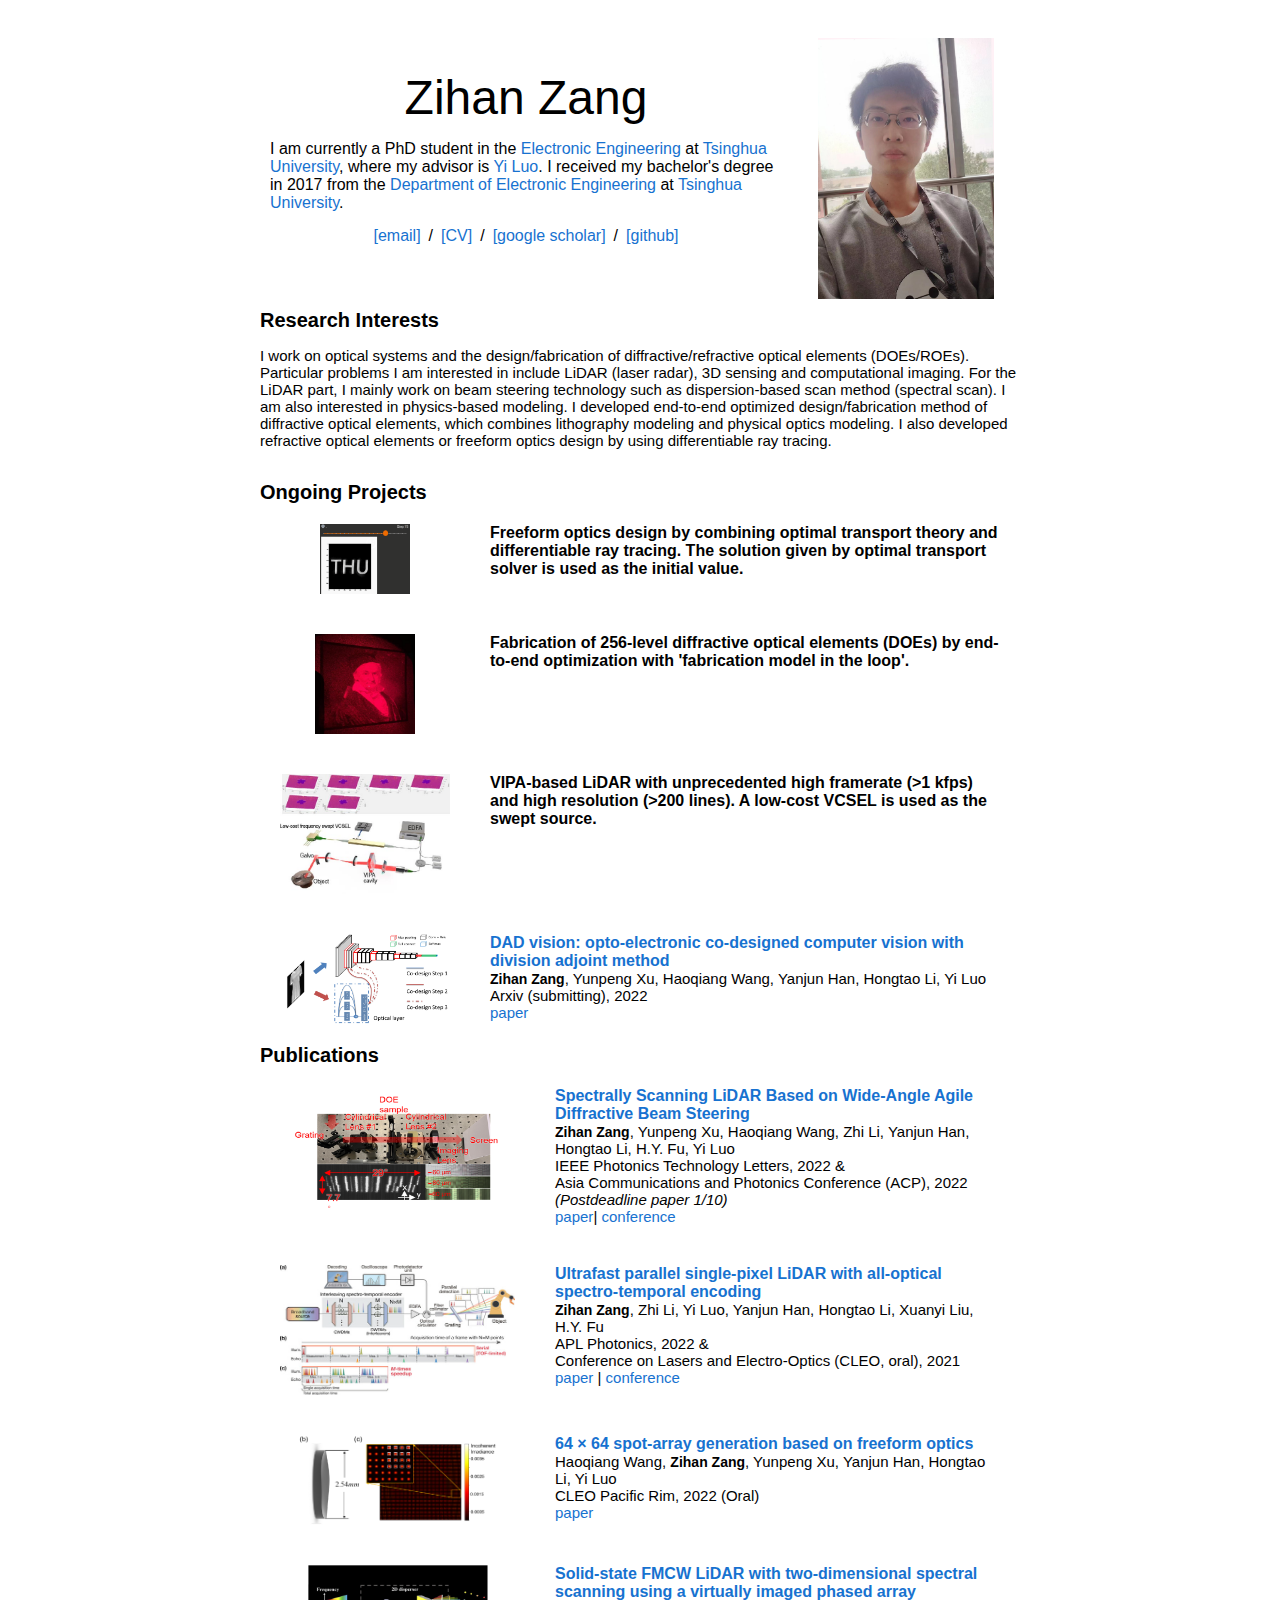
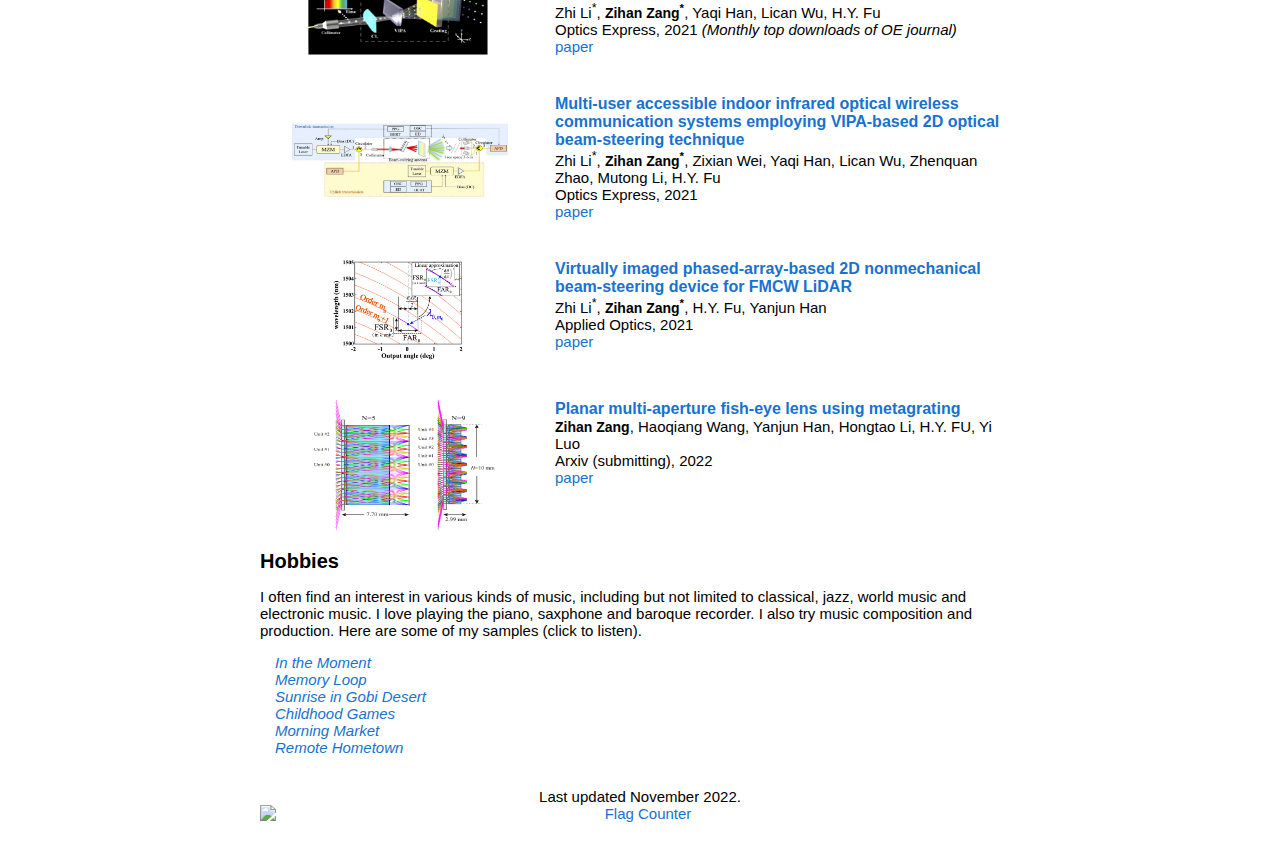
==== commit cdf1c2db: "ok" ====
--- a/index.html
+++ b/index.html
@@ -91,7 +91,7 @@
 			<td width="25%"><img src="index_files/gauss.jpg" alt="vision" style="border-style: none" height="100" width="100"></td>
 			<td valign="top" width="75%">
 			<p><span class="heading">
-				Fabrication of 256-level diffractive optical elements (DOEs) by end-to-end optimization with 'Fabrication-model-in-the-loop'.</span>
+				Fabrication of 256-level diffractive optical elements (DOEs) by end-to-end optimization with 'fabrication model in the loop'.</span>
 			</p>
 			</td>
 		</tr>
